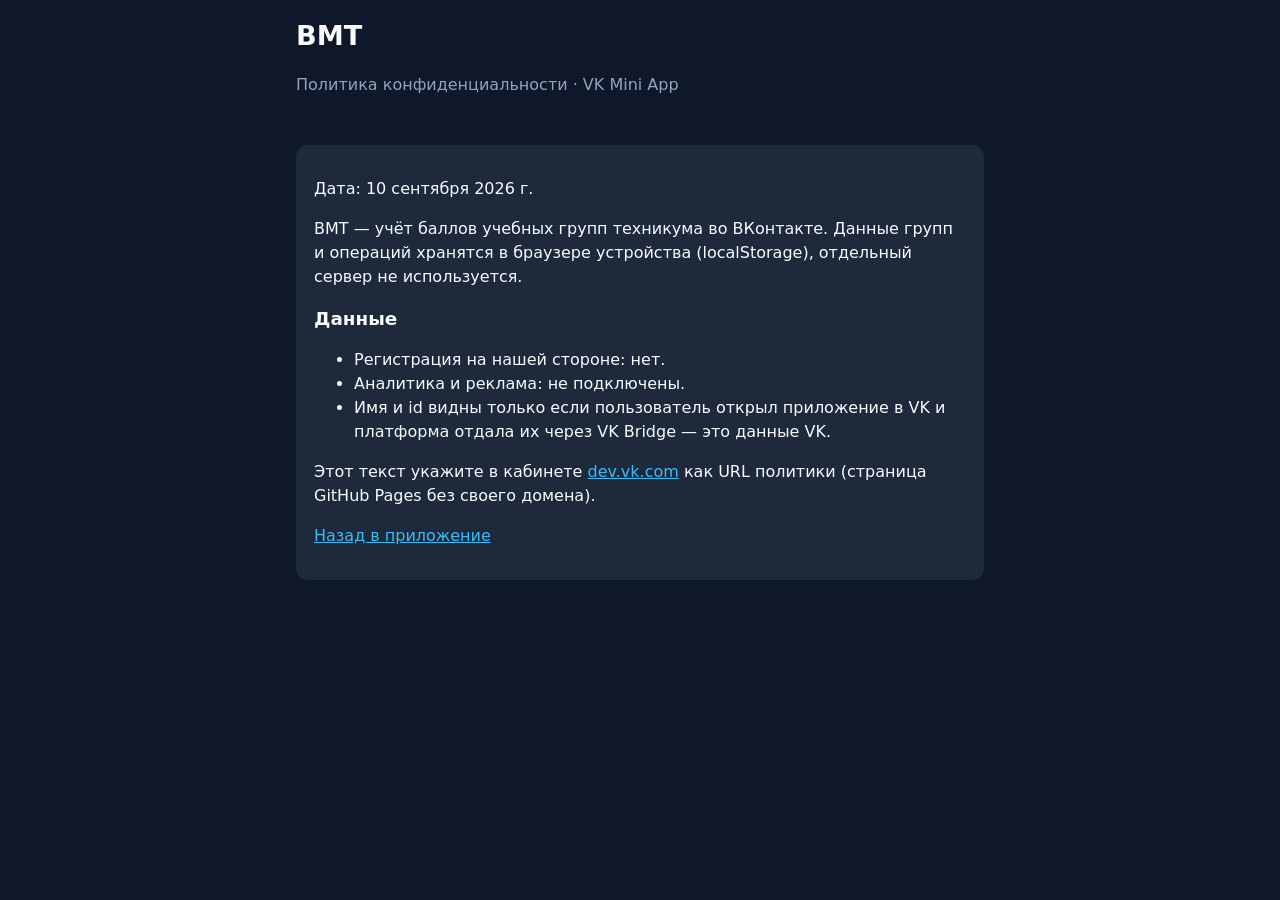
==== docs/privacy/index.html @ e95e69c7 "Add group points tracking for college classes." ====
<!DOCTYPE html>
<html lang="ru">
  <head>
    <meta charset="utf-8" />
    <meta name="viewport" content="width=device-width, initial-scale=1" />
    <title>Политика конфиденциальности — BMT</title>
    <link rel="stylesheet" href="../styles.css" />
  </head>
  <body>
    <header class="top">
      <div class="brand">BMT</div>
      <p class="sub">Политика конфиденциальности · VK Mini App</p>
    </header>
    <main>
      <section class="card">
        <p>Дата: 10 сентября 2026 г.</p>
        <p>
          BMT — учёт баллов учебных групп техникума во ВКонтакте.
          Данные групп и операций хранятся в браузере устройства (localStorage),
          отдельный сервер не используется.
        </p>
        <h2>Данные</h2>
        <ul>
          <li>Регистрация на нашей стороне: нет.</li>
          <li>Аналитика и реклама: не подключены.</li>
          <li>
            Имя и id видны только если пользователь открыл приложение в VK и
            платформа отдала их через VK Bridge — это данные VK.
          </li>
        </ul>
        <p>
          Этот текст укажите в кабинете
          <a href="https://dev.vk.com" target="_blank" rel="noreferrer">dev.vk.com</a>
          как URL политики (страница GitHub Pages без своего домена).
        </p>
        <p><a href="../">Назад в приложение</a></p>
      </section>
    </main>
  </body>
</html>
---- docs/styles.css ----
:root {
  color-scheme: dark;
  --bg: #0f172a;
  --card: #1e293b;
  --text: #f8fafc;
  --muted: #94a3b8;
  --accent: #38bdf8;
  --danger: #fb7185;
}

* {
  box-sizing: border-box;
}

body {
  margin: 0;
  font-family: system-ui, sans-serif;
  background: var(--bg);
  color: var(--text);
  line-height: 1.5;
}

.top,
main,
.footer {
  max-width: 720px;
  margin: 0 auto;
  padding: 16px;
}

.brand {
  font-size: 1.7rem;
  font-weight: 700;
}

.sub,
.status,
small {
  color: var(--muted);
}

small {
  display: block;
}

.card {
  background: var(--card);
  border-radius: 12px;
  padding: 16px 18px;
  margin-bottom: 12px;
}

h1,
h2 {
  margin: 0 0 10px;
  font-size: 1.15rem;
}

a,
.link {
  color: var(--accent);
  background: none;
  border: 0;
  padding: 0;
  font: inherit;
  cursor: pointer;
}

.footer {
  text-align: center;
}

.row {
  width: 100%;
  display: flex;
  justify-content: space-between;
  align-items: center;
  gap: 12px;
  background: #0f172a;
  color: var(--text);
  border: 0;
  border-radius: 10px;
  padding: 12px;
  margin-top: 8px;
  text-align: left;
  cursor: pointer;
}

.badge {
  background: #164e63;
  color: #a5f3fc;
  border-radius: 999px;
  padding: 4px 10px;
  font-weight: 700;
}

.stack {
  display: flex;
  flex-direction: column;
  gap: 8px;
  margin-top: 12px;
}

input,
select {
  width: 100%;
  padding: 10px 12px;
  border-radius: 10px;
  border: 1px solid #334155;
  background: #0f172a;
  color: var(--text);
  font: inherit;
}

.btn {
  background: var(--accent);
  color: #0f172a;
  border: 0;
  border-radius: 10px;
  padding: 11px 14px;
  font-weight: 700;
  cursor: pointer;
}

.btn-ghost {
  background: transparent;
  color: var(--danger);
  border: 1px solid #9f1239;
}

.chips {
  display: flex;
  flex-wrap: wrap;
  gap: 8px;
  margin-top: 8px;
}

.chip {
  background: #0f172a;
  border-radius: 999px;
  padding: 4px 10px;
  font-size: 0.85rem;
}

.navline {
  margin: 0 16px 8px;
}

.sum {
  font-size: 1.8rem;
  font-weight: 700;
  margin: 0;
}

.hist {
  display: flex;
  gap: 12px;
  padding: 10px 0;
  border-top: 1px solid #334155;
}

.plus {
  color: #4ade80;
  font-weight: 700;
  min-width: 2.5rem;
}

.minus {
  color: #fb7185;
  font-weight: 700;
  min-width: 2.5rem;
}
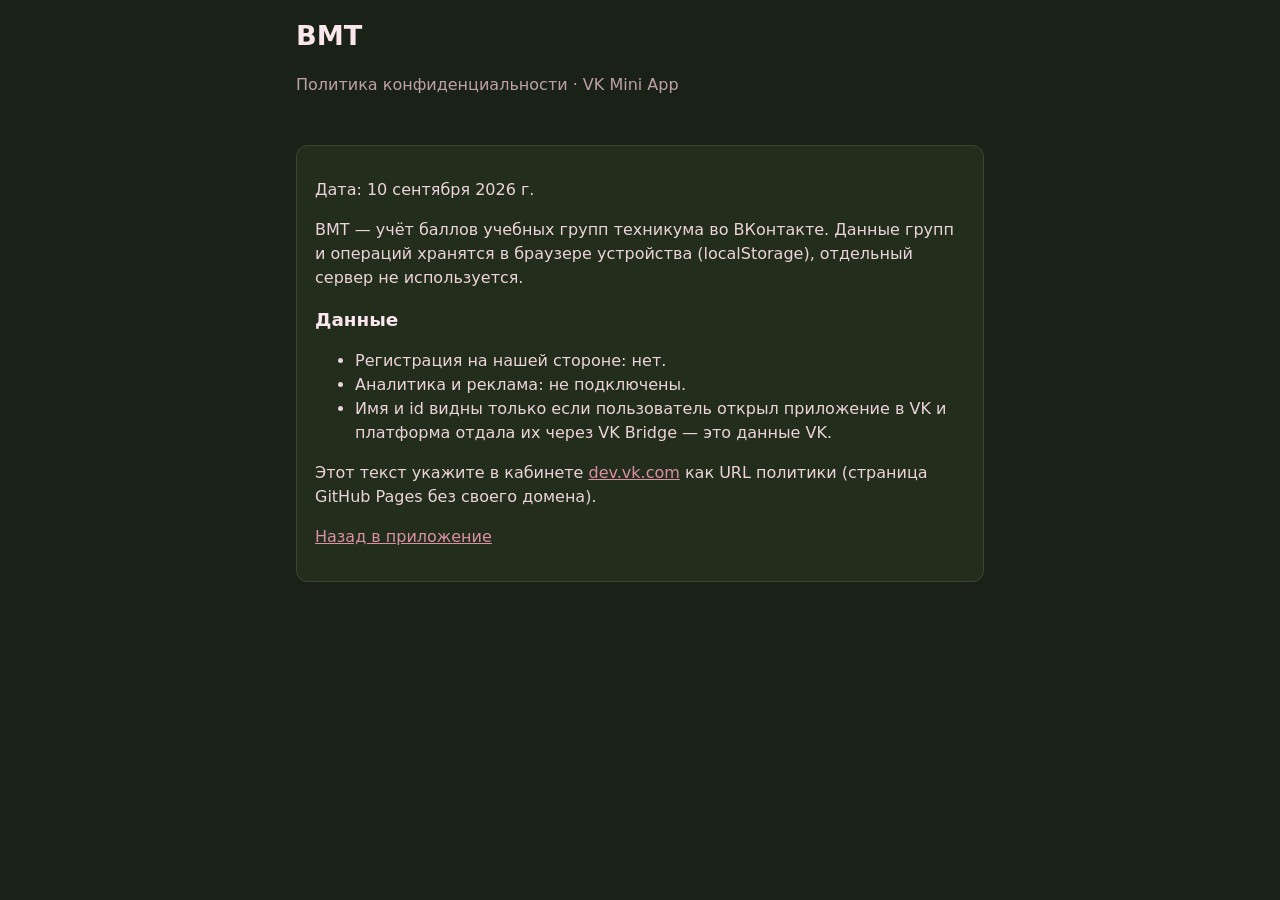
==== commit 92fcdecd: "Switch theme to deep olive background and dusty soft rose typography." ====
--- a/docs/privacy/index.html
+++ b/docs/privacy/index.html
@@ -4,7 +4,7 @@
     <meta charset="utf-8" />
     <meta name="viewport" content="width=device-width, initial-scale=1" />
     <title>Политика конфиденциальности — BMT</title>
-    <link rel="stylesheet" href="../styles.css" />
+    <link rel="stylesheet" href="../styles.css?v=7" />
   </head>
   <body>
     <header class="top">
--- a/docs/styles.css
+++ b/docs/styles.css
@@ -1,11 +1,19 @@
 :root {
   color-scheme: dark;
-  --bg: #0f172a;
-  --card: #1e293b;
-  --text: #f8fafc;
-  --muted: #94a3b8;
-  --accent: #38bdf8;
-  --danger: #fb7185;
+  --bg: #1a2217;
+  --bg-subtle: #131a10;
+  --card: rgba(36, 47, 30, 0.88);
+  --border: rgba(216, 178, 188, 0.16);
+  --border-input: #37462e;
+  --text: #edd4da;
+  --text-bright: #fae6ec;
+  --muted: #bfa1a9;
+  --accent: #d991a3;
+  --accent-text: #221418;
+  --badge-bg: #35262c;
+  --badge-text: #fbe0e7;
+  --danger: #e27585;
+  --plus: #a4c997;
 }
 
 * {
@@ -14,15 +22,30 @@
 
 body {
   margin: 0;
-  font-family: system-ui, sans-serif;
+  font-family: system-ui, -apple-system, BlinkMacSystemFont, "Segoe UI", Roboto, sans-serif;
   background: var(--bg);
   color: var(--text);
   line-height: 1.5;
+  position: relative;
+  min-height: 100vh;
+}
+
+#gears-bg {
+  position: fixed;
+  top: 0;
+  left: 0;
+  width: 100vw;
+  height: 100vh;
+  z-index: 0;
+  pointer-events: none;
+  opacity: 0.65;
 }
 
 .top,
 main,
 .footer {
+  position: relative;
+  z-index: 1;
   max-width: 720px;
   margin: 0 auto;
   padding: 16px;
@@ -31,6 +54,7 @@
 .brand {
   font-size: 1.7rem;
   font-weight: 700;
+  color: var(--text-bright);
 }
 
 .sub,
@@ -45,6 +69,9 @@
 
 .card {
   background: var(--card);
+  backdrop-filter: blur(8px);
+  -webkit-backdrop-filter: blur(8px);
+  border: 1px solid var(--border);
   border-radius: 12px;
   padding: 16px 18px;
   margin-bottom: 12px;
@@ -54,6 +81,7 @@
 h2 {
   margin: 0 0 10px;
   font-size: 1.15rem;
+  color: var(--text-bright);
 }
 
 a,
@@ -76,19 +104,25 @@
   justify-content: space-between;
   align-items: center;
   gap: 12px;
-  background: #0f172a;
-  color: var(--text);
-  border: 0;
+  background: var(--bg-subtle);
+  color: var(--text);
+  border: 1px solid var(--border);
   border-radius: 10px;
   padding: 12px;
   margin-top: 8px;
   text-align: left;
   cursor: pointer;
+  transition: background 0.15s, border-color 0.15s;
+}
+
+.row:hover {
+  border-color: rgba(217, 145, 163, 0.4);
 }
 
 .badge {
-  background: #164e63;
-  color: #a5f3fc;
+  background: var(--badge-bg);
+  color: var(--badge-text);
+  border: 1px solid rgba(217, 145, 163, 0.3);
   border-radius: 999px;
   padding: 4px 10px;
   font-weight: 700;
@@ -106,26 +140,41 @@
   width: 100%;
   padding: 10px 12px;
   border-radius: 10px;
-  border: 1px solid #334155;
-  background: #0f172a;
+  border: 1px solid var(--border-input);
+  background: var(--bg-subtle);
   color: var(--text);
   font: inherit;
+}
+
+input::placeholder {
+  color: #8c727a;
+}
+
+.lbl {
+  font-size: 0.85rem;
+  color: var(--muted);
+  margin-top: 4px;
 }
 
 .btn {
   background: var(--accent);
-  color: #0f172a;
+  color: var(--accent-text);
   border: 0;
   border-radius: 10px;
   padding: 11px 14px;
   font-weight: 700;
   cursor: pointer;
+  transition: opacity 0.15s;
+}
+
+.btn:hover {
+  opacity: 0.92;
 }
 
 .btn-ghost {
   background: transparent;
   color: var(--danger);
-  border: 1px solid #9f1239;
+  border: 1px solid rgba(226, 117, 133, 0.45);
 }
 
 .chips {
@@ -136,7 +185,9 @@
 }
 
 .chip {
-  background: #0f172a;
+  background: var(--bg-subtle);
+  border: 1px solid var(--border);
+  color: var(--text);
   border-radius: 999px;
   padding: 4px 10px;
   font-size: 0.85rem;
@@ -150,23 +201,63 @@
   font-size: 1.8rem;
   font-weight: 700;
   margin: 0;
+  color: var(--text-bright);
 }
 
 .hist {
   display: flex;
   gap: 12px;
   padding: 10px 0;
-  border-top: 1px solid #334155;
+  border-top: 1px solid rgba(216, 178, 188, 0.14);
 }
 
 .plus {
-  color: #4ade80;
+  color: var(--plus);
   font-weight: 700;
   min-width: 2.5rem;
 }
 
 .minus {
-  color: #fb7185;
+  color: var(--danger);
   font-weight: 700;
   min-width: 2.5rem;
 }
+
+.pick-on {
+  outline: 2px solid var(--accent);
+  border-color: var(--accent);
+  background: rgba(217, 145, 163, 0.15);
+}
+
+.gallery {
+  display: grid;
+  grid-template-columns: 1fr 1fr;
+  gap: 10px;
+  margin: 10px 0;
+}
+
+.shot {
+  margin: 0;
+  background: var(--bg-subtle);
+  border: 1px solid var(--border);
+  border-radius: 10px;
+  overflow: hidden;
+  padding-bottom: 8px;
+}
+
+.shot img {
+  display: block;
+  width: 100%;
+  height: 140px;
+  object-fit: cover;
+}
+
+.shot figcaption {
+  font-size: 0.8rem;
+  color: var(--muted);
+  padding: 6px 8px 0;
+}
+
+.shot .link {
+  margin: 0 8px;
+}
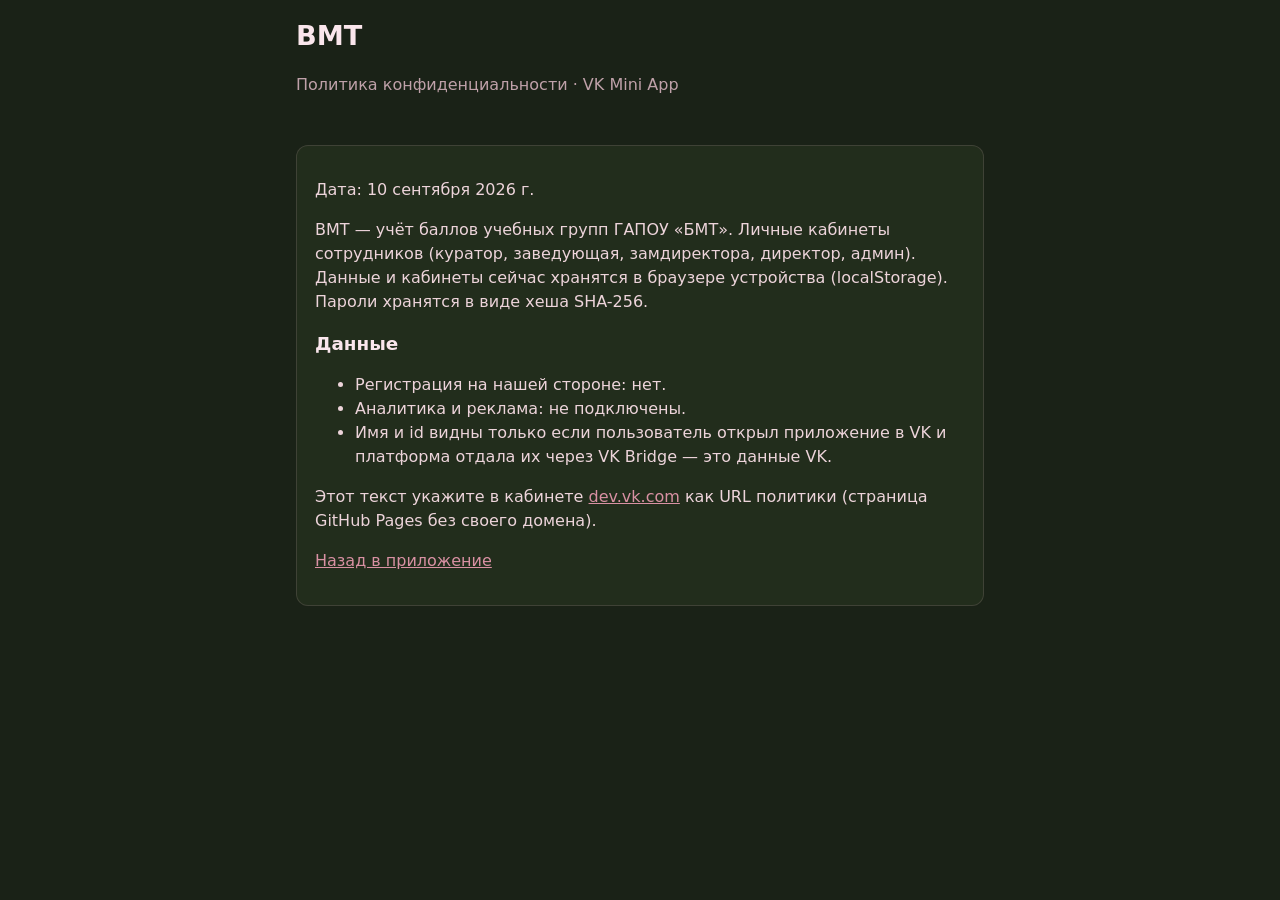
==== commit c552373d: "Add role-based cabinets, registration requests, and admin panel for dragov." ====
--- a/docs/privacy/index.html
+++ b/docs/privacy/index.html
@@ -4,7 +4,7 @@
     <meta charset="utf-8" />
     <meta name="viewport" content="width=device-width, initial-scale=1" />
     <title>Политика конфиденциальности — BMT</title>
-    <link rel="stylesheet" href="../styles.css?v=7" />
+    <link rel="stylesheet" href="../styles.css?v=11" />
   </head>
   <body>
     <header class="top">
@@ -15,9 +15,10 @@
       <section class="card">
         <p>Дата: 10 сентября 2026 г.</p>
         <p>
-          BMT — учёт баллов учебных групп техникума во ВКонтакте.
-          Данные групп и операций хранятся в браузере устройства (localStorage),
-          отдельный сервер не используется.
+          BMT — учёт баллов учебных групп ГАПОУ «БМТ».
+          Личные кабинеты сотрудников (куратор, заведующая, замдиректора, директор, админ).
+          Данные и кабинеты сейчас хранятся в браузере устройства (localStorage).
+          Пароли хранятся в виде хеша SHA-256.
         </p>
         <h2>Данные</h2>
         <ul>
--- a/docs/styles.css
+++ b/docs/styles.css
@@ -38,7 +38,7 @@
   height: 100vh;
   z-index: 0;
   pointer-events: none;
-  opacity: 0.65;
+  opacity: 0.85;
 }
 
 .top,
@@ -177,6 +177,107 @@
   border: 1px solid rgba(226, 117, 133, 0.45);
 }
 
+.btn-soft {
+  background: transparent;
+  color: var(--text-bright);
+  border: 1px solid var(--border);
+}
+
+.file-btn {
+  display: inline-flex;
+  align-items: center;
+  justify-content: center;
+}
+
+.toolbar {
+  display: flex;
+  flex-wrap: wrap;
+  gap: 8px;
+  margin-top: 12px;
+}
+
+.stack.tight {
+  margin-top: 8px;
+  margin-bottom: 8px;
+}
+
+textarea {
+  width: 100%;
+  padding: 10px 12px;
+  border-radius: 10px;
+  border: 1px solid var(--border-input);
+  background: var(--bg-subtle);
+  color: var(--text);
+  font: inherit;
+  resize: vertical;
+}
+
+.pick-list {
+  max-height: 180px;
+  overflow: auto;
+  margin: 8px 0;
+}
+
+.hist {
+  align-items: flex-start;
+}
+
+.hist .link {
+  margin-left: auto;
+  flex-shrink: 0;
+}
+
+.shot-actions {
+  display: flex;
+  gap: 10px;
+  padding: 0 8px;
+}
+
+.toast {
+  position: fixed;
+  left: 50%;
+  bottom: 24px;
+  transform: translateX(-50%);
+  z-index: 20;
+  background: rgba(53, 38, 44, 0.96);
+  color: var(--text-bright);
+  border: 1px solid rgba(217, 145, 163, 0.35);
+  border-radius: 12px;
+  padding: 12px 16px;
+  max-width: min(90vw, 420px);
+  box-shadow: 0 10px 30px rgba(0, 0, 0, 0.25);
+  transition: opacity 0.25s, transform 0.25s;
+}
+
+.toast-err {
+  border-color: rgba(226, 117, 133, 0.55);
+}
+
+.account-bar {
+  display: flex;
+  justify-content: space-between;
+  align-items: center;
+  gap: 12px;
+  flex-wrap: wrap;
+}
+
+.account-bar small {
+  margin-top: 2px;
+}
+
+.admin-item {
+  padding: 12px 0;
+  border-top: 1px solid rgba(216, 178, 188, 0.14);
+}
+
+.admin-item:first-of-type {
+  border-top: 0;
+}
+
+.admin-item .toolbar {
+  margin-top: 8px;
+}
+
 .chips {
   display: flex;
   flex-wrap: wrap;
@@ -209,6 +310,11 @@
   gap: 12px;
   padding: 10px 0;
   border-top: 1px solid rgba(216, 178, 188, 0.14);
+}
+
+.hist > span:nth-child(2) {
+  flex: 1;
+  min-width: 0;
 }
 
 .plus {
@@ -261,3 +367,84 @@
 .shot .link {
   margin: 0 8px;
 }
+
+.head-card {
+  display: flex;
+  gap: 16px;
+  align-items: stretch;
+}
+
+.head-main {
+  flex: 1;
+  min-width: 0;
+}
+
+.group-cover {
+  width: 132px;
+  flex-shrink: 0;
+  display: flex;
+  flex-direction: column;
+  gap: 6px;
+}
+
+.group-cover-img {
+  width: 132px;
+  height: 132px;
+  object-fit: cover;
+  border-radius: 12px;
+  border: 1px solid var(--border);
+  background: var(--bg-subtle);
+}
+
+.group-cover-empty {
+  width: 132px;
+  height: 132px;
+  border-radius: 12px;
+  border: 1px dashed rgba(217, 145, 163, 0.45);
+  background: rgba(19, 26, 16, 0.55);
+  color: var(--muted);
+  font: inherit;
+  cursor: pointer;
+}
+
+.group-cover-actions {
+  display: flex;
+  justify-content: space-between;
+  gap: 8px;
+}
+
+.row-cover {
+  width: 44px;
+  height: 44px;
+  border-radius: 8px;
+  object-fit: cover;
+  flex-shrink: 0;
+  border: 1px solid var(--border);
+}
+
+.row-cover-empty {
+  display: inline-block;
+  background: rgba(217, 145, 163, 0.08);
+}
+
+.row-text {
+  flex: 1;
+  min-width: 0;
+}
+
+@media (max-width: 520px) {
+  .head-card {
+    flex-direction: column-reverse;
+  }
+
+  .group-cover,
+  .group-cover-img,
+  .group-cover-empty {
+    width: 100%;
+  }
+
+  .group-cover-img,
+  .group-cover-empty {
+    height: 180px;
+  }
+}
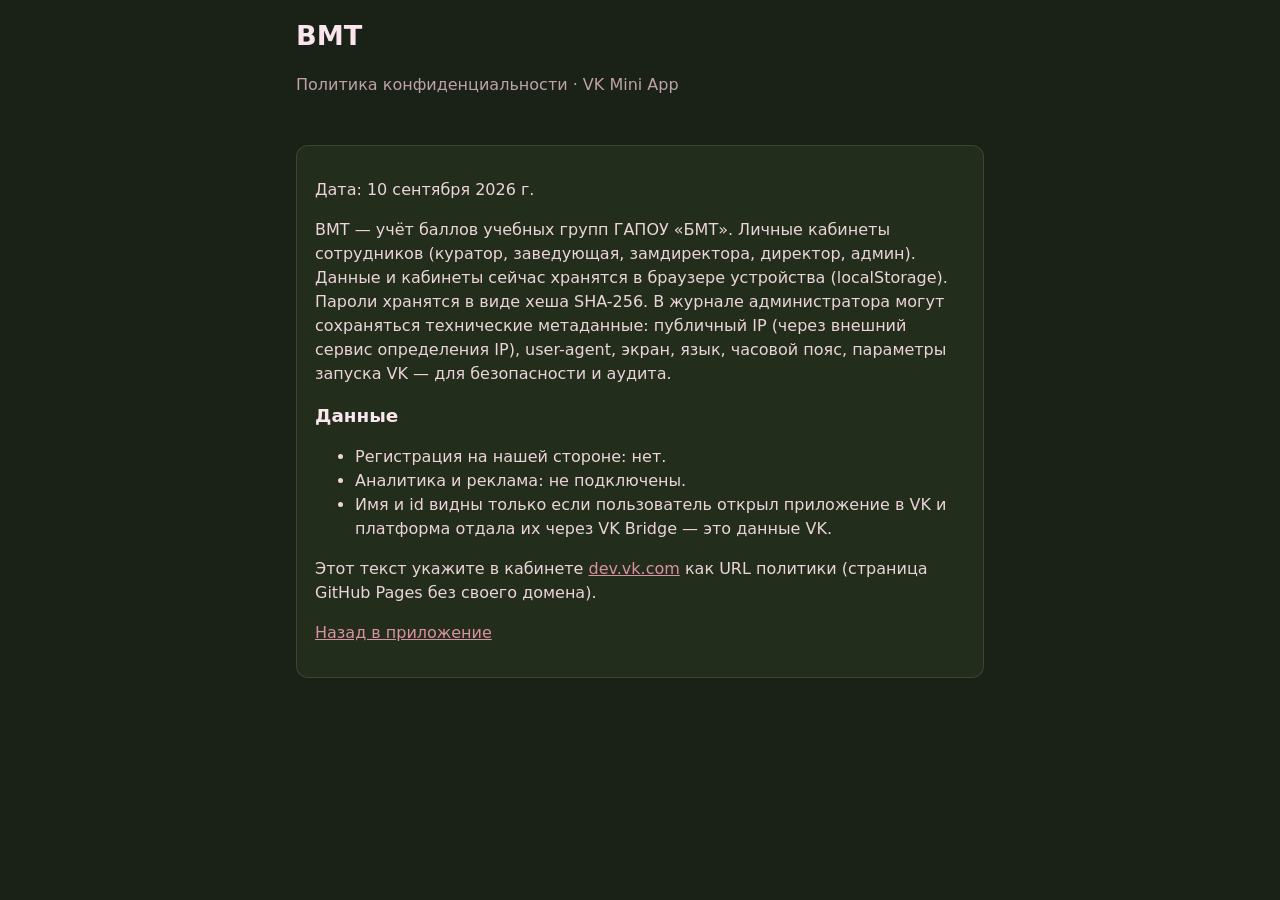
==== commit 308f6363: "Enrich admin logs with IP and full client metadata." ====
--- a/docs/privacy/index.html
+++ b/docs/privacy/index.html
@@ -4,7 +4,7 @@
     <meta charset="utf-8" />
     <meta name="viewport" content="width=device-width, initial-scale=1" />
     <title>Политика конфиденциальности — BMT</title>
-    <link rel="stylesheet" href="../styles.css?v=11" />
+    <link rel="stylesheet" href="../styles.css?v=12" />
   </head>
   <body>
     <header class="top">
@@ -19,6 +19,9 @@
           Личные кабинеты сотрудников (куратор, заведующая, замдиректора, директор, админ).
           Данные и кабинеты сейчас хранятся в браузере устройства (localStorage).
           Пароли хранятся в виде хеша SHA-256.
+          В журнале администратора могут сохраняться технические метаданные:
+          публичный IP (через внешний сервис определения IP), user-agent, экран,
+          язык, часовой пояс, параметры запуска VK — для безопасности и аудита.
         </p>
         <h2>Данные</h2>
         <ul>
--- a/docs/styles.css
+++ b/docs/styles.css
@@ -253,6 +253,11 @@
   border-color: rgba(226, 117, 133, 0.55);
 }
 
+.toast-out {
+  opacity: 0;
+  transform: translateX(-50%) translateY(8px);
+}
+
 .account-bar {
   display: flex;
   justify-content: space-between;
@@ -274,8 +279,58 @@
   border-top: 0;
 }
 
-.admin-item .toolbar {
-  margin-top: 8px;
+.admin-tabs {
+  display: flex;
+  flex-wrap: wrap;
+  gap: 8px;
+  margin-top: 12px;
+}
+
+.tab-on {
+  border-color: var(--accent) !important;
+  background: rgba(217, 145, 163, 0.18) !important;
+  color: var(--text-bright) !important;
+}
+
+.stat-grid {
+  display: grid;
+  grid-template-columns: repeat(auto-fit, minmax(140px, 1fr));
+  gap: 10px;
+  margin-top: 10px;
+}
+
+.stat-card {
+  background: var(--bg-subtle);
+  border: 1px solid var(--border);
+  border-radius: 10px;
+  padding: 12px;
+}
+
+.stat-card strong {
+  display: block;
+  margin-top: 4px;
+  font-size: 1.15rem;
+  color: var(--text-bright);
+}
+
+.log-row {
+  padding: 10px 0;
+  border-top: 1px solid rgba(216, 178, 188, 0.14);
+}
+
+.log-row:first-of-type {
+  border-top: 0;
+}
+
+.stack-input {
+  width: 100%;
+  margin-top: 10px;
+  padding: 10px 12px;
+  border-radius: 10px;
+  border: 1px solid var(--border-input);
+  background: var(--bg-subtle);
+  color: var(--text);
+  font: inherit;
 }
 
 .chips {
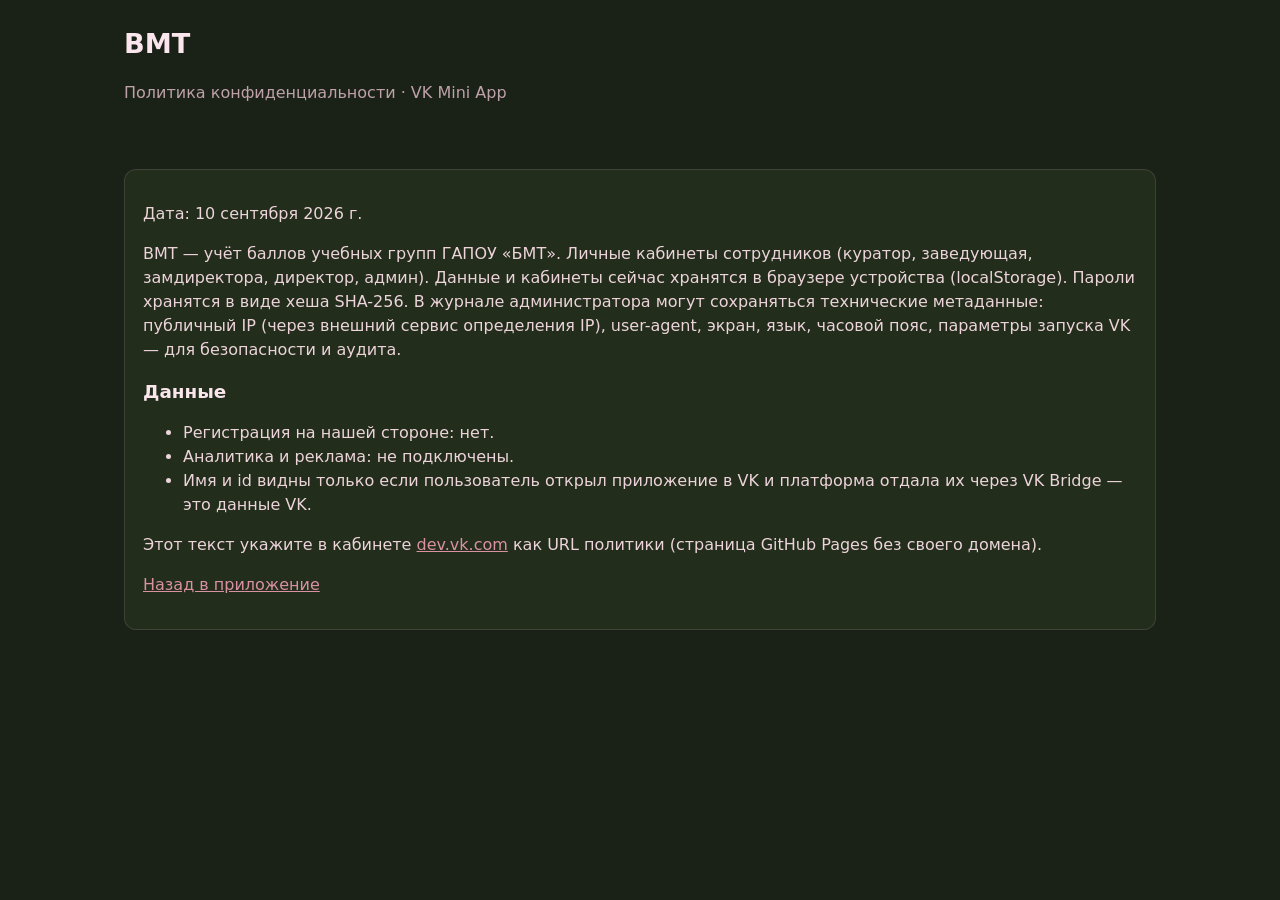
==== commit ebeaf093: "Make layout and blueprint animation responsive across phone, tablet, and laptop." ====
--- a/docs/privacy/index.html
+++ b/docs/privacy/index.html
@@ -2,9 +2,13 @@
 <html lang="ru">
   <head>
     <meta charset="utf-8" />
-    <meta name="viewport" content="width=device-width, initial-scale=1" />
+    <meta
+      name="viewport"
+      content="width=device-width, initial-scale=1, viewport-fit=cover"
+    />
+    <meta name="theme-color" content="#1a2217" />
     <title>Политика конфиденциальности — BMT</title>
-    <link rel="stylesheet" href="../styles.css?v=12" />
+    <link rel="stylesheet" href="../styles.css?v=14" />
   </head>
   <body>
     <header class="top">
--- a/docs/styles.css
+++ b/docs/styles.css
@@ -14,10 +14,22 @@
   --badge-text: #fbe0e7;
   --danger: #e27585;
   --plus: #a4c997;
+  --page-max: 720px;
+  --page-pad: 16px;
+  --touch: 44px;
+  --safe-top: env(safe-area-inset-top, 0px);
+  --safe-right: env(safe-area-inset-right, 0px);
+  --safe-bottom: env(safe-area-inset-bottom, 0px);
+  --safe-left: env(safe-area-inset-left, 0px);
 }
 
 * {
   box-sizing: border-box;
+}
+
+html {
+  -webkit-text-size-adjust: 100%;
+  text-size-adjust: 100%;
 }
 
 body {
@@ -28,6 +40,16 @@
   line-height: 1.5;
   position: relative;
   min-height: 100vh;
+  min-height: 100dvh;
+  overflow-x: hidden;
+  padding-bottom: var(--safe-bottom);
+}
+
+img,
+svg,
+video,
+canvas {
+  max-width: 100%;
 }
 
 #gears-bg {
@@ -36,6 +58,7 @@
   left: 0;
   width: 100vw;
   height: 100vh;
+  height: 100dvh;
   z-index: 0;
   pointer-events: none;
   opacity: 0.85;
@@ -46,9 +69,16 @@
 .footer {
   position: relative;
   z-index: 1;
-  max-width: 720px;
+  width: 100%;
+  max-width: var(--page-max);
   margin: 0 auto;
-  padding: 16px;
+  padding: var(--page-pad);
+  padding-left: calc(var(--page-pad) + var(--safe-left));
+  padding-right: calc(var(--page-pad) + var(--safe-right));
+}
+
+.top {
+  padding-top: calc(var(--page-pad) + var(--safe-top));
 }
 
 .brand {
@@ -57,6 +87,20 @@
   color: var(--text-bright);
 }
 
+.brand-btn {
+  display: inline-block;
+  margin: 0;
+  padding: 0;
+  border: 0;
+  background: none;
+  font: inherit;
+  font-size: 1.7rem;
+  font-weight: 700;
+  color: var(--text-bright);
+  cursor: pointer;
+  min-height: var(--touch);
+}
+
 .sub,
 .status,
 small {
@@ -65,6 +109,7 @@
 
 small {
   display: block;
+  overflow-wrap: anywhere;
 }
 
 .card {
@@ -75,6 +120,7 @@
   border-radius: 12px;
   padding: 16px 18px;
   margin-bottom: 12px;
+  overflow-wrap: anywhere;
 }
 
 h1,
@@ -82,6 +128,7 @@
   margin: 0 0 10px;
   font-size: 1.15rem;
   color: var(--text-bright);
+  overflow-wrap: anywhere;
 }
 
 a,
@@ -92,10 +139,12 @@
   padding: 0;
   font: inherit;
   cursor: pointer;
+  min-height: 32px;
 }
 
 .footer {
   text-align: center;
+  padding-bottom: calc(var(--page-pad) + var(--safe-bottom));
 }
 
 .row {
@@ -112,6 +161,7 @@
   margin-top: 8px;
   text-align: left;
   cursor: pointer;
+  min-height: var(--touch);
   transition: background 0.15s, border-color 0.15s;
 }
 
@@ -126,6 +176,8 @@
   border-radius: 999px;
   padding: 4px 10px;
   font-weight: 700;
+  flex-shrink: 0;
+  white-space: nowrap;
 }
 
 .stack {
@@ -136,8 +188,18 @@
 }
 
 input,
+select,
+textarea,
+button,
+.btn {
+  font: inherit;
+  touch-action: manipulation;
+}
+
+input,
 select {
   width: 100%;
+  min-height: var(--touch);
   padding: 10px 12px;
   border-radius: 10px;
   border: 1px solid var(--border-input);
@@ -162,6 +224,7 @@
   border: 0;
   border-radius: 10px;
   padding: 11px 14px;
+  min-height: var(--touch);
   font-weight: 700;
   cursor: pointer;
   transition: opacity 0.15s;
@@ -187,6 +250,7 @@
   display: inline-flex;
   align-items: center;
   justify-content: center;
+  min-height: var(--touch);
 }
 
 .toolbar {
@@ -203,6 +267,7 @@
 
 textarea {
   width: 100%;
+  min-height: 88px;
   padding: 10px 12px;
   border-radius: 10px;
   border: 1px solid var(--border-input);
@@ -216,6 +281,7 @@
   max-height: 180px;
   overflow: auto;
   margin: 8px 0;
+  -webkit-overflow-scrolling: touch;
 }
 
 .hist {
@@ -229,6 +295,7 @@
 
 .shot-actions {
   display: flex;
+  flex-wrap: wrap;
   gap: 10px;
   padding: 0 8px;
 }
@@ -236,7 +303,7 @@
 .toast {
   position: fixed;
   left: 50%;
-  bottom: 24px;
+  bottom: calc(24px + var(--safe-bottom));
   transform: translateX(-50%);
   z-index: 20;
   background: rgba(53, 38, 44, 0.96);
@@ -244,7 +311,7 @@
   border: 1px solid rgba(217, 145, 163, 0.35);
   border-radius: 12px;
   padding: 12px 16px;
-  max-width: min(90vw, 420px);
+  max-width: min(92vw, 420px);
   box-shadow: 0 10px 30px rgba(0, 0, 0, 0.25);
   transition: opacity 0.25s, transform 0.25s;
 }
@@ -270,6 +337,58 @@
   margin-top: 2px;
 }
 
+.page-nav {
+  display: flex;
+  flex-wrap: nowrap;
+  gap: 8px;
+  overflow-x: auto;
+  margin: 0 0 12px;
+  padding: 6px 0 10px;
+  -webkit-overflow-scrolling: touch;
+  scrollbar-width: thin;
+  position: sticky;
+  top: 0;
+  z-index: 5;
+  background: linear-gradient(180deg, rgba(26, 34, 23, 0.98), rgba(26, 34, 23, 0.9));
+  backdrop-filter: blur(10px);
+  -webkit-backdrop-filter: blur(10px);
+  overscroll-behavior-x: contain;
+}
+
+.page-nav::-webkit-scrollbar {
+  height: 4px;
+}
+
+.page-nav::-webkit-scrollbar-thumb {
+  background: rgba(217, 145, 163, 0.35);
+  border-radius: 4px;
+}
+
+.page-nav-link {
+  flex: 0 0 auto;
+  border: 1px solid var(--border);
+  background: var(--card);
+  color: var(--muted);
+  border-radius: 10px;
+  padding: 10px 12px;
+  min-height: var(--touch);
+  font: inherit;
+  cursor: pointer;
+  white-space: nowrap;
+  transition: background 0.15s, border-color 0.15s, color 0.15s;
+}
+
+.page-nav-link:hover {
+  border-color: rgba(217, 145, 163, 0.4);
+  color: var(--text-bright);
+}
+
+.page-nav-link.is-active {
+  color: var(--text-bright);
+  border-color: var(--accent);
+  background: rgba(217, 145, 163, 0.18);
+}
+
 .admin-item {
   padding: 12px 0;
   border-top: 1px solid rgba(216, 178, 188, 0.14);
@@ -277,6 +396,10 @@
 
 .admin-item:first-of-type {
   border-top: 0;
+}
+
+.admin-item .toolbar {
+  margin-top: 10px;
 }
 
 .admin-tabs {
@@ -304,6 +427,7 @@
   border: 1px solid var(--border);
   border-radius: 10px;
   padding: 12px;
+  min-width: 0;
 }
 
 .stat-card strong {
@@ -311,11 +435,13 @@
   margin-top: 4px;
   font-size: 1.15rem;
   color: var(--text-bright);
+  overflow-wrap: anywhere;
 }
 
 .log-row {
   padding: 10px 0;
   border-top: 1px solid rgba(216, 178, 188, 0.14);
+  overflow-wrap: anywhere;
 }
 
 .log-row:first-of-type {
@@ -325,6 +451,7 @@
 .stack-input {
   width: 100%;
   margin-top: 10px;
+  min-height: var(--touch);
   padding: 10px 12px;
   border-radius: 10px;
   border: 1px solid var(--border-input);
@@ -350,11 +477,12 @@
 }
 
 .navline {
-  margin: 0 16px 8px;
+  margin: 0 0 8px;
+  padding: 0 2px;
 }
 
 .sum {
-  font-size: 1.8rem;
+  font-size: clamp(1.4rem, 4vw, 1.8rem);
   font-weight: 700;
   margin: 0;
   color: var(--text-bright);
@@ -409,7 +537,7 @@
 .shot img {
   display: block;
   width: 100%;
-  height: 140px;
+  height: clamp(120px, 28vw, 160px);
   object-fit: cover;
 }
 
@@ -487,7 +615,59 @@
   min-width: 0;
 }
 
-@media (max-width: 520px) {
+.row-text strong,
+.row strong {
+  display: block;
+  overflow: hidden;
+  text-overflow: ellipsis;
+}
+
+/* ---- Phone ---- */
+@media (max-width: 640px) {
+  :root {
+    --page-pad: 12px;
+    --page-max: 100%;
+  }
+
+  #gears-bg {
+    opacity: 0.55;
+  }
+
+  .brand,
+  .brand-btn {
+    font-size: 1.45rem;
+  }
+
+  .sub {
+    font-size: 0.9rem;
+  }
+
+  .card {
+    padding: 14px;
+    border-radius: 10px;
+  }
+
+  .toolbar > .btn,
+  .toolbar > .file-btn,
+  .admin-item .toolbar > .btn {
+    flex: 1 1 calc(50% - 8px);
+    min-width: 132px;
+    text-align: center;
+    justify-content: center;
+  }
+
+  .stat-grid {
+    grid-template-columns: repeat(2, minmax(0, 1fr));
+  }
+
+  .gallery {
+    grid-template-columns: 1fr;
+  }
+
+  .shot img {
+    height: 200px;
+  }
+
   .head-card {
     flex-direction: column-reverse;
   }
@@ -500,6 +680,135 @@
 
   .group-cover-img,
   .group-cover-empty {
-    height: 180px;
-  }
-}
+    height: min(42vw, 220px);
+  }
+
+  .hist {
+    flex-wrap: wrap;
+  }
+
+  .hist .link {
+    margin-left: 0;
+    width: 100%;
+    text-align: left;
+  }
+
+  .page-nav {
+    margin-left: calc(-1 * var(--page-pad));
+    margin-right: calc(-1 * var(--page-pad));
+    padding-left: var(--page-pad);
+    padding-right: var(--page-pad);
+  }
+
+  .toast {
+    left: 12px;
+    right: 12px;
+    bottom: calc(16px + var(--safe-bottom));
+    transform: none;
+    max-width: none;
+  }
+
+  .toast-out {
+    transform: translateY(8px);
+  }
+}
+
+@media (max-width: 380px) {
+  .stat-grid {
+    grid-template-columns: 1fr;
+  }
+
+  .toolbar > .btn,
+  .toolbar > .file-btn,
+  .admin-item .toolbar > .btn {
+    flex: 1 1 100%;
+  }
+
+  .badge {
+    font-size: 0.85rem;
+    padding: 3px 8px;
+  }
+}
+
+/* ---- Tablet ---- */
+@media (min-width: 641px) and (max-width: 1023px) {
+  :root {
+    --page-max: 860px;
+    --page-pad: 20px;
+  }
+
+  .stat-grid {
+    grid-template-columns: repeat(3, minmax(0, 1fr));
+  }
+
+  .gallery {
+    grid-template-columns: repeat(2, minmax(0, 1fr));
+  }
+
+  .page-nav-link {
+    padding: 10px 14px;
+  }
+}
+
+/* ---- Laptop / desktop ---- */
+@media (min-width: 1024px) {
+  :root {
+    --page-max: 980px;
+    --page-pad: 24px;
+  }
+
+  .page-nav {
+    flex-wrap: wrap;
+    overflow: visible;
+  }
+
+  .stat-grid {
+    grid-template-columns: repeat(4, minmax(0, 1fr));
+  }
+
+  .gallery {
+    grid-template-columns: repeat(3, minmax(0, 1fr));
+  }
+
+  .card:hover {
+    border-color: rgba(217, 145, 163, 0.28);
+  }
+}
+
+@media (min-width: 1280px) {
+  :root {
+    --page-max: 1080px;
+  }
+}
+
+@media (hover: none) {
+  .row:hover,
+  .card:hover,
+  .page-nav-link:hover {
+    border-color: var(--border);
+  }
+
+  .page-nav-link:hover {
+    color: var(--muted);
+  }
+
+  .page-nav-link.is-active:hover {
+    color: var(--text-bright);
+    border-color: var(--accent);
+  }
+}
+
+@media (prefers-reduced-motion: reduce) {
+  *,
+  *::before,
+  *::after {
+    animation-duration: 0.01ms !important;
+    animation-iteration-count: 1 !important;
+    transition-duration: 0.01ms !important;
+    scroll-behavior: auto !important;
+  }
+
+  #gears-bg {
+    opacity: 0.25;
+  }
+}
